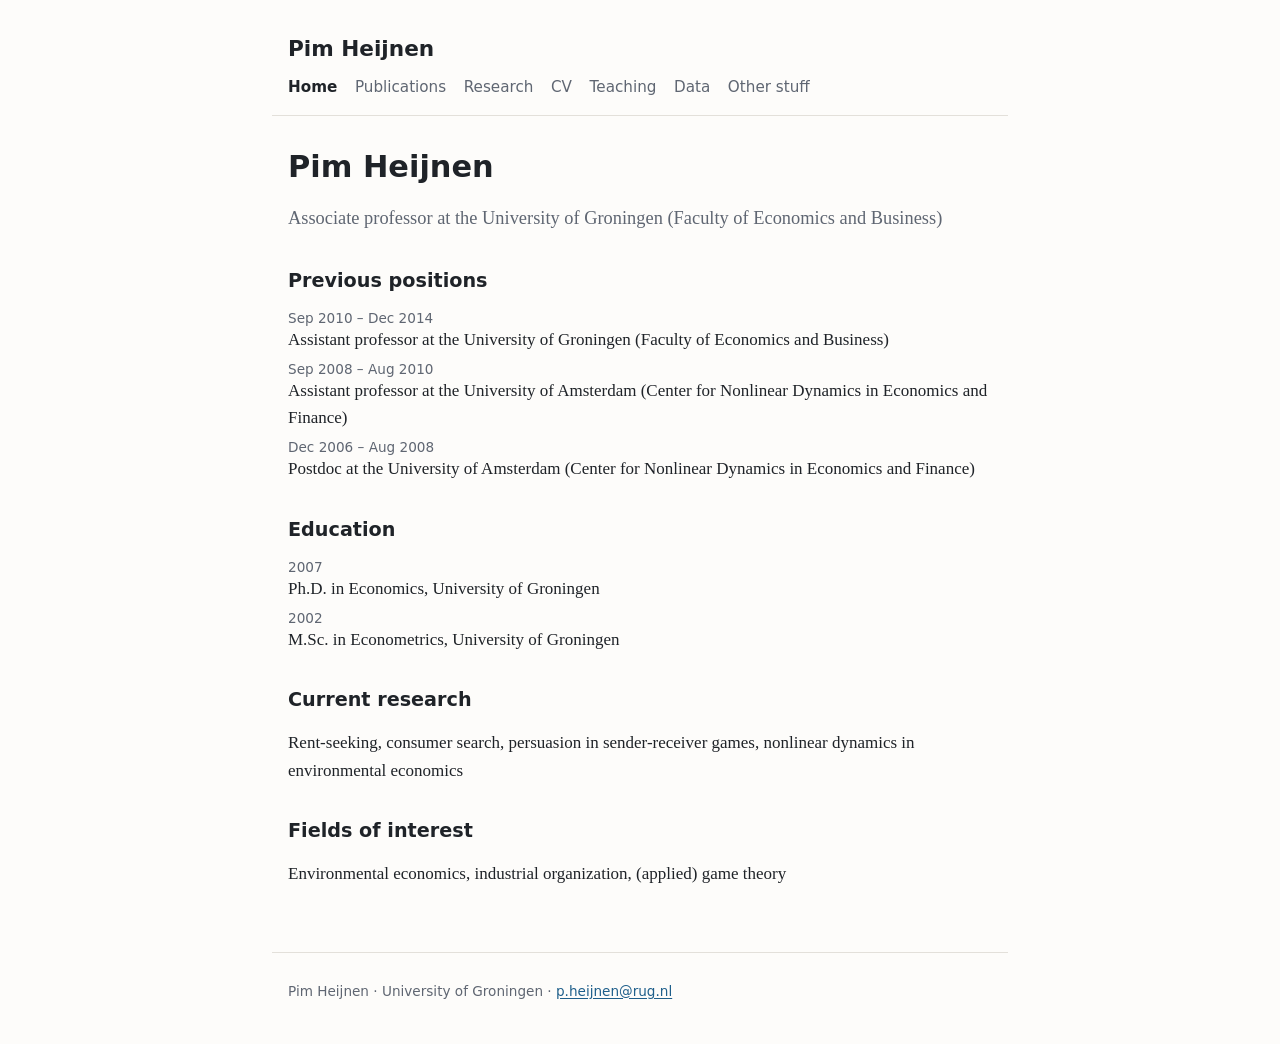
==== index.html @ 960171b0 "Initial version of personal website, migrated from Google Sites Co-Authored-By: Claude Opus 5.5 <nor" ====
<!doctype html>
<html lang="en">
<head>
  <meta charset="utf-8">
  <meta name="viewport" content="width=device-width, initial-scale=1">
  <title>Pim Heijnen</title>
  <link rel="stylesheet" href="style.css">
</head>
<body>
  <header class="site-header">
    <a class="site-name" href="index.html">Pim Heijnen</a>
    <nav>
      <a href="index.html" aria-current="page">Home</a>
      <a href="publications.html">Publications</a>
      <a href="research.html">Research</a>
      <a href="cv.html">CV</a>
      <a href="teaching.html">Teaching</a>
      <a href="data.html">Data</a>
      <a href="personal.html">Other stuff</a>
    </nav>
  </header>
  <main>
    <h1>Pim Heijnen</h1>
    <p class="lead">Associate professor at the University of Groningen (Faculty of Economics and Business)</p>

    <h2>Previous positions</h2>
    <ul class="timeline">
      <li><span class="when">Sep 2010 – Dec 2014</span> Assistant professor at the University of Groningen (Faculty of Economics and Business)</li>
      <li><span class="when">Sep 2008 – Aug 2010</span> Assistant professor at the University of Amsterdam (Center for Nonlinear Dynamics in Economics and Finance)</li>
      <li><span class="when">Dec 2006 – Aug 2008</span> Postdoc at the University of Amsterdam (Center for Nonlinear Dynamics in Economics and Finance)</li>
    </ul>

    <h2>Education</h2>
    <ul class="timeline">
      <li><span class="when">2007</span> Ph.D. in Economics, University of Groningen</li>
      <li><span class="when">2002</span> M.Sc. in Econometrics, University of Groningen</li>
    </ul>

    <h2>Current research</h2>
    <p>Rent-seeking, consumer search, persuasion in sender-receiver games, nonlinear dynamics in environmental economics</p>

    <h2>Fields of interest</h2>
    <p>Environmental economics, industrial organization, (applied) game theory</p>
  </main>
  <footer>
    <p>Pim Heijnen · University of Groningen · <a href="mailto:p.heijnen@rug.nl">p.heijnen@rug.nl</a></p>
  </footer>
</body>
</html>
---- style.css ----
:root {
  --bg: #fdfcfa;
  --text: #1f2328;
  --muted: #5f6672;
  --accent: #1f5f8b;
  --rule: #e3e0da;
  --done: #2f7d4f;
  --max: 46rem;
}

@media (prefers-color-scheme: dark) {
  :root {
    --bg: #16181c;
    --text: #e6e6e3;
    --muted: #9aa0a8;
    --accent: #7db4dc;
    --rule: #2c3036;
    --done: #6cc292;
  }
}

* { box-sizing: border-box; }

html { -webkit-text-size-adjust: 100%; }

body {
  margin: 0;
  background: var(--bg);
  color: var(--text);
  font: 17px/1.6 Charter, "Bitstream Charter", "Sitka Text", Cambria, Georgia, serif;
}

a { color: var(--accent); text-underline-offset: 2px; }
a:hover { text-decoration-thickness: 2px; }

.site-header, main, footer {
  max-width: var(--max);
  margin: 0 auto;
  padding: 0 1rem;
}

.site-header {
  padding-top: 2rem;
  padding-bottom: 1rem;
  border-bottom: 1px solid var(--rule);
  font-family: system-ui, -apple-system, "Segoe UI", sans-serif;
}

.site-name {
  font-size: 1.35rem;
  font-weight: 600;
  color: var(--text);
  text-decoration: none;
}

nav {
  display: flex;
  flex-wrap: wrap;
  gap: 0.25rem 1.1rem;
  margin-top: 0.5rem;
  font-size: 0.95rem;
}

nav a { color: var(--muted); text-decoration: none; }
nav a:hover { color: var(--accent); }
nav a[aria-current="page"] { color: var(--text); font-weight: 600; }

main { padding-top: 1.5rem; padding-bottom: 3rem; }

h1, h2, h3 {
  font-family: system-ui, -apple-system, "Segoe UI", sans-serif;
  line-height: 1.25;
}

h1 { font-size: 1.9rem; margin: 0.5rem 0 1rem; }
h2 { font-size: 1.2rem; margin: 2.2rem 0 0.6rem; }
h3 { font-size: 1.05rem; margin: 0 0 0.3rem; }

.lead { font-size: 1.15rem; color: var(--muted); }

.crumb {
  margin: 0;
  font: 0.9rem system-ui, sans-serif;
  color: var(--muted);
}

.timeline { list-style: none; padding: 0; }
.timeline li { margin-bottom: 0.5rem; }
.timeline .when {
  display: block;
  font: 0.85rem system-ui, sans-serif;
  color: var(--muted);
  font-variant-numeric: tabular-nums;
}

.pubs { padding-left: 1.2rem; }
.pubs li { margin-bottom: 0.7rem; }

.paper {
  padding: 1rem 0;
  border-top: 1px solid var(--rule);
}
.paper .year { font-weight: 400; color: var(--muted); }
.paper .meta { margin: 0.1rem 0; color: var(--muted); font-size: 0.95rem; }
.paper details { margin-top: 0.4rem; }
.paper summary { cursor: pointer; color: var(--accent); font: 0.9rem system-ui, sans-serif; }
.paper details p { margin: 0.5rem 0 0; }

.gallery {
  display: grid;
  grid-template-columns: repeat(auto-fill, minmax(15rem, 1fr));
  gap: 1.25rem;
  margin-top: 1.5rem;
}
.gallery figure { margin: 0; }
.gallery img {
  display: block;
  width: 100%;
  aspect-ratio: 4 / 3;
  object-fit: cover;
  border-radius: 4px;
}
.gallery figcaption { font-size: 0.9rem; color: var(--muted); margin-top: 0.4rem; }

.progress { margin: 2rem 0 1rem; font-family: system-ui, sans-serif; }
.progress .bar {
  height: 0.6rem;
  background: var(--rule);
  border-radius: 999px;
  overflow: hidden;
}
.progress .bar span { display: block; height: 100%; background: var(--done); }
.progress p { margin: 0.4rem 0 0; font-size: 0.95rem; }

.table-wrap { overflow-x: auto; }
.passes {
  width: 100%;
  border-collapse: collapse;
  font: 0.95rem system-ui, sans-serif;
  font-variant-numeric: tabular-nums;
}
.passes th, .passes td {
  text-align: left;
  padding: 0.4rem 0.6rem;
  border-bottom: 1px solid var(--rule);
}
.passes th { color: var(--muted); font-weight: 600; }
.passes .num { text-align: right; white-space: nowrap; }
.passes tr:not(.done) td:last-child { color: var(--muted); }
.passes tr.done td:last-child { color: var(--done); }

footer {
  padding-top: 1rem;
  padding-bottom: 2rem;
  border-top: 1px solid var(--rule);
  font: 0.85rem system-ui, sans-serif;
  color: var(--muted);
}
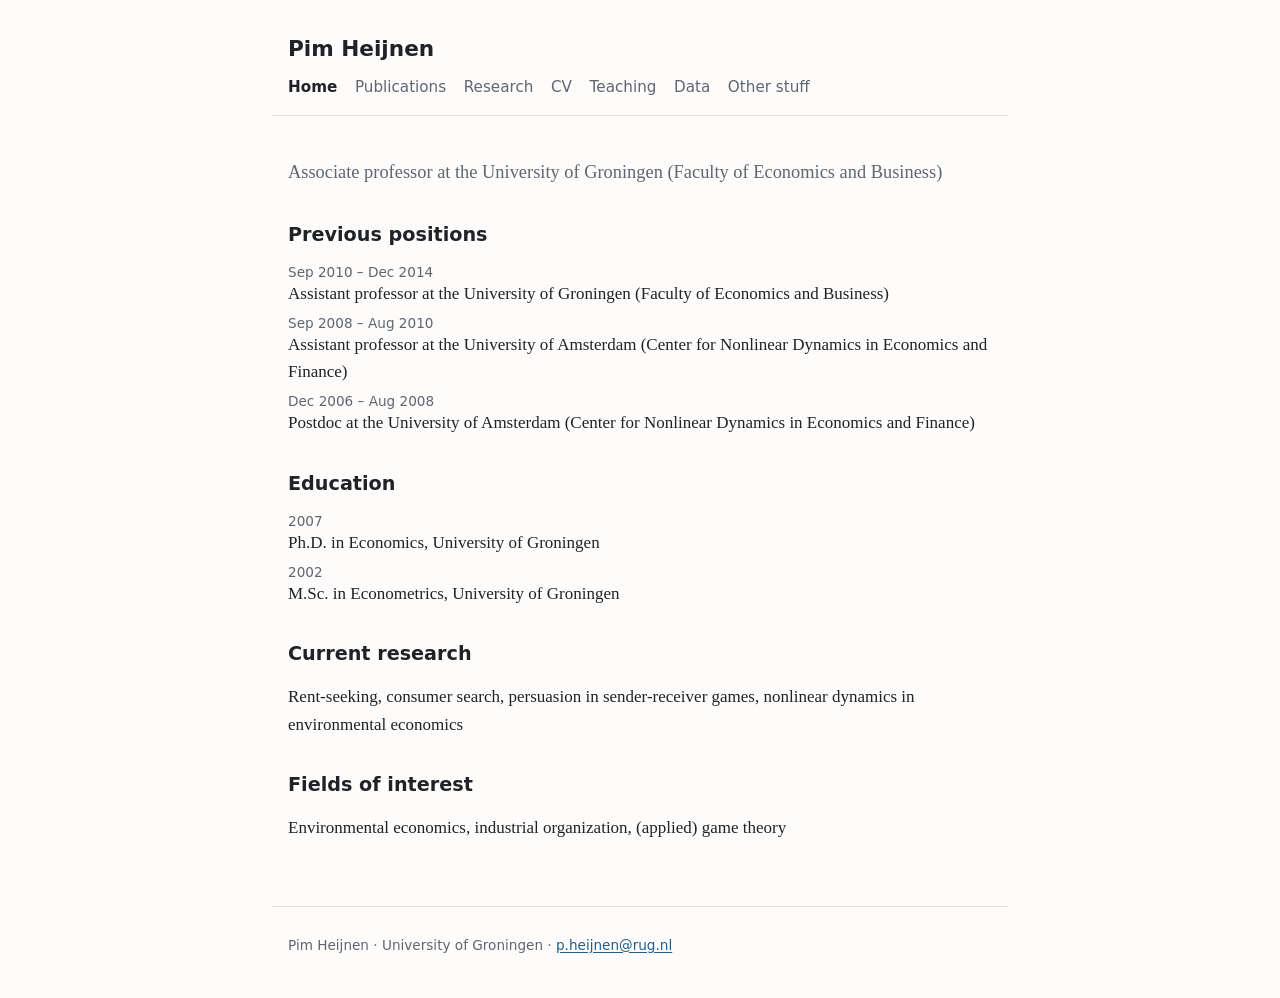
==== commit 60f0909c: "Update index.html Removed title" ====
--- a/index.html
+++ b/index.html
@@ -20,7 +20,6 @@
     </nav>
   </header>
   <main>
-    <h1>Pim Heijnen</h1>
     <p class="lead">Associate professor at the University of Groningen (Faculty of Economics and Business)</p>
 
     <h2>Previous positions</h2>
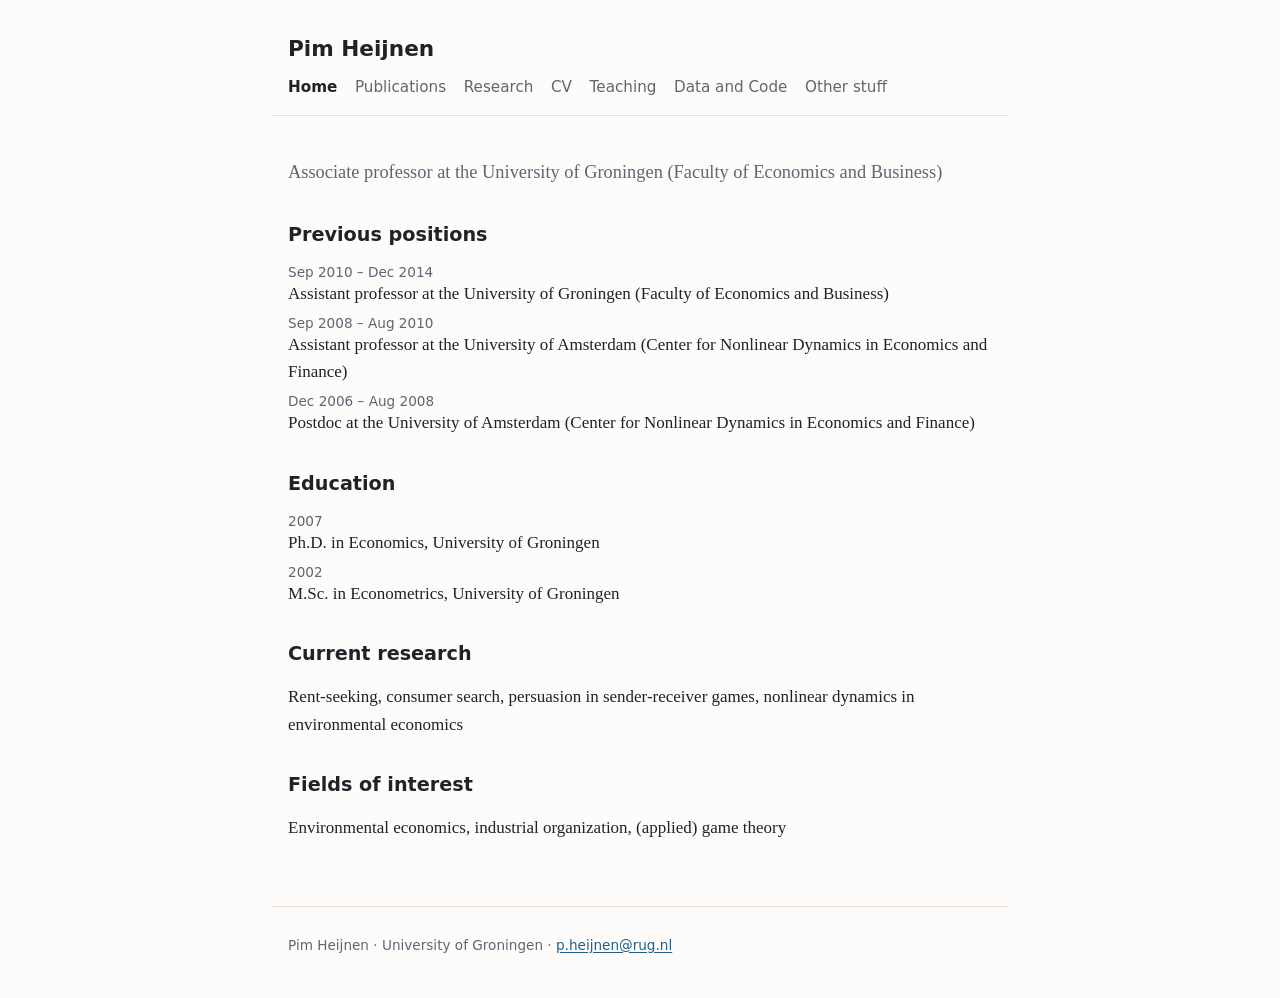
==== commit 88198312: "Data and Code page, new working paper version of On the Computation of Equilibrium Co-Authored-By: C" ====
--- a/index.html
+++ b/index.html
@@ -15,7 +15,7 @@
       <a href="research.html">Research</a>
       <a href="cv.html">CV</a>
       <a href="teaching.html">Teaching</a>
-      <a href="data.html">Data</a>
+      <a href="data.html">Data and Code</a>
       <a href="personal.html">Other stuff</a>
     </nav>
   </header>
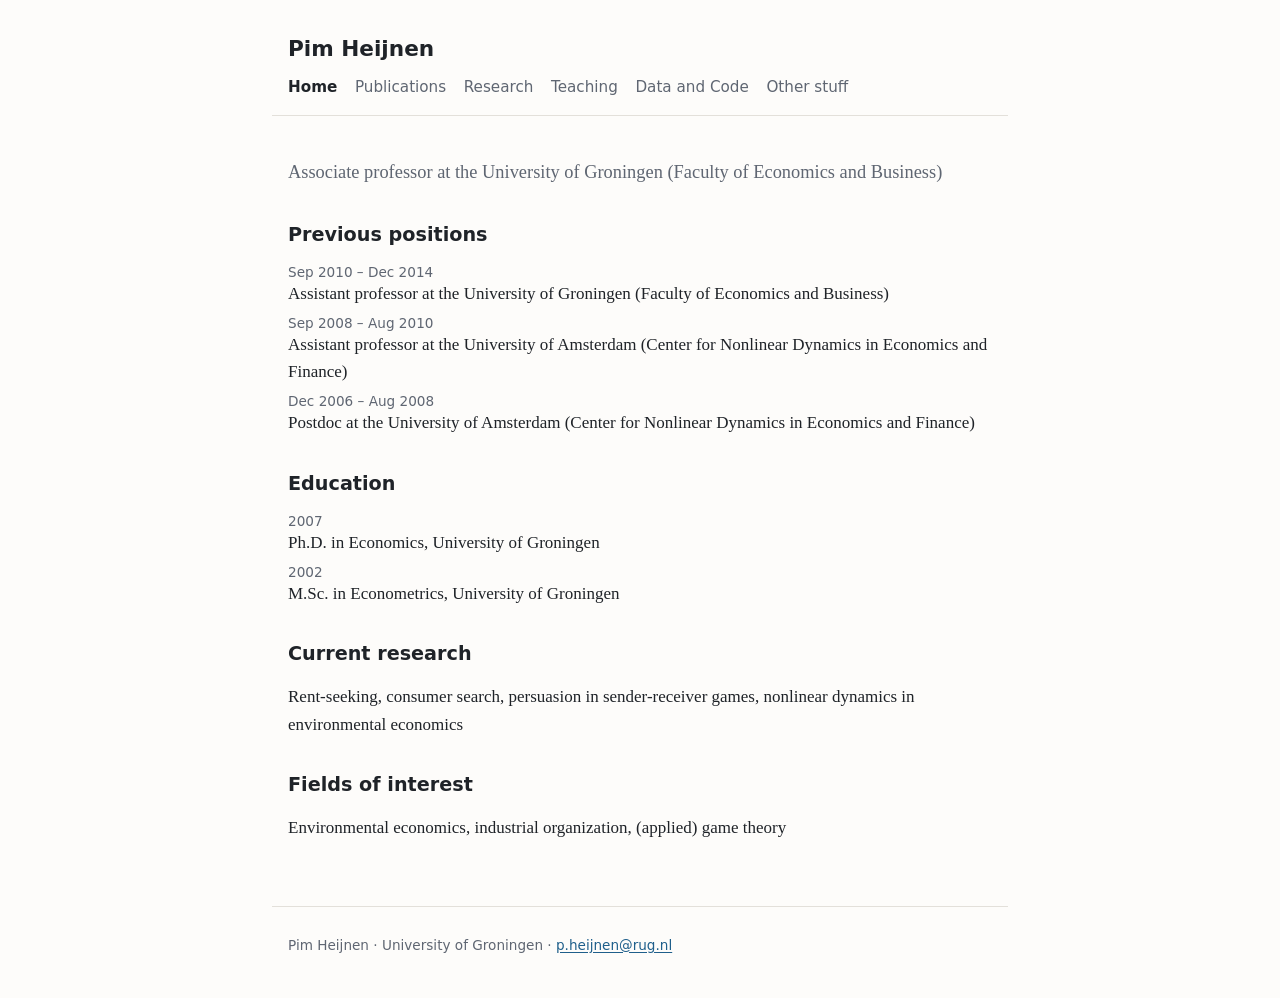
==== commit 0ffef152: "Remove CV page; link to CV PDF from the Publications page Co-Authored-By: Claude Opus 5.5 <noreply@a" ====
--- a/index.html
+++ b/index.html
@@ -13,7 +13,6 @@
       <a href="index.html" aria-current="page">Home</a>
       <a href="publications.html">Publications</a>
       <a href="research.html">Research</a>
-      <a href="cv.html">CV</a>
       <a href="teaching.html">Teaching</a>
       <a href="data.html">Data and Code</a>
       <a href="personal.html">Other stuff</a>
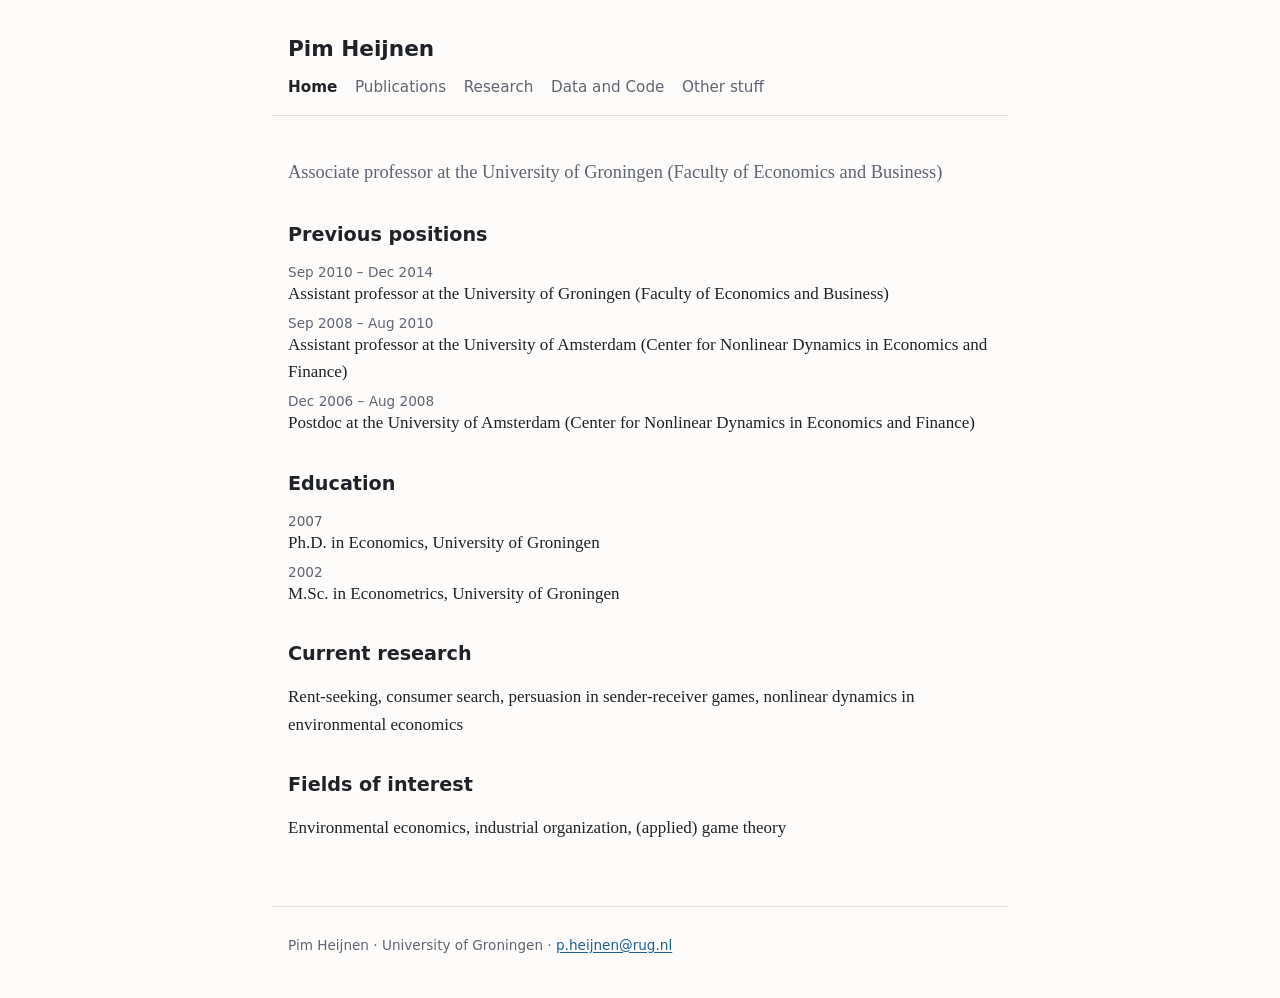
==== commit 1c512e6f: "Remove Teaching page Co-Authored-By: Claude Opus 5.5 <noreply@anthropic.com>" ====
--- a/index.html
+++ b/index.html
@@ -13,7 +13,6 @@
       <a href="index.html" aria-current="page">Home</a>
       <a href="publications.html">Publications</a>
       <a href="research.html">Research</a>
-      <a href="teaching.html">Teaching</a>
       <a href="data.html">Data and Code</a>
       <a href="personal.html">Other stuff</a>
     </nav>
